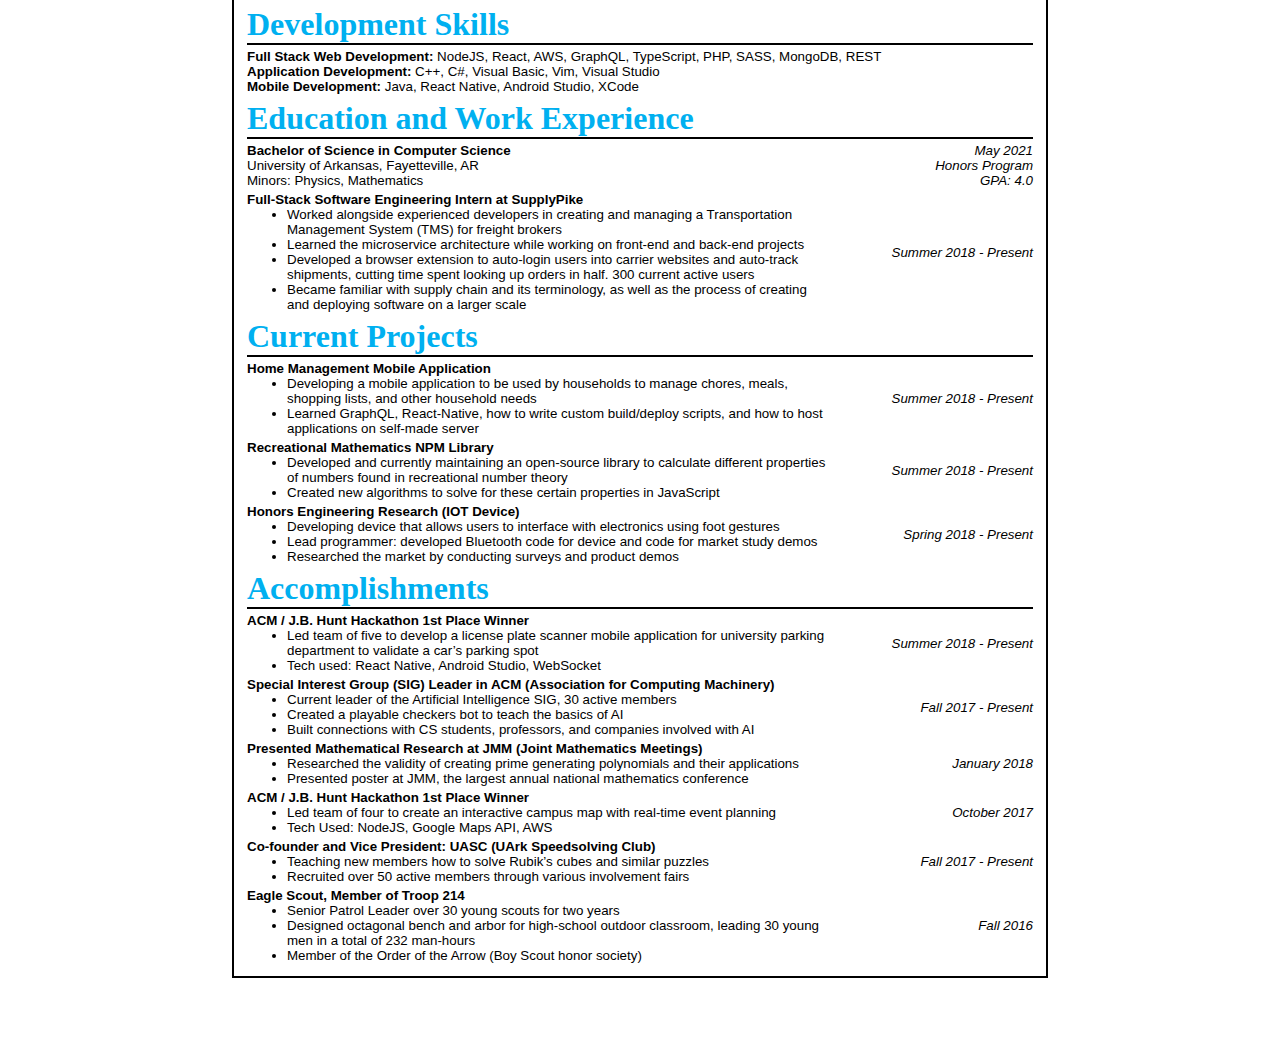
==== index.html @ c81b8e4b "Added travis file" ====
<html>

<head>
  <link href="./styles.css" rel="stylesheet" />
  <title> Tyler Tracy Resume </title>
</head>

<body>
  <table id="heading">
    <tr>
      <td>
        <h1> Tyler G. Tracy </h1>
      </td>
      <td>
        <p> 479-970-0223 </p>
        <p> TylerTracy1999@gmail.com </p>
        <p> 650 N 54<sup>th</sup> Ave Fayetteville, AR 72704 </p>
        <p> GitHub: TylerTheCoder </p>
      </td>
    </tr>
  </table>

  <table class="infoTable">
    <thead>
      <th>
        <h1> Development Skills </h1>
      </th>
    </thead>
    <tbody>
      <tr>
        <td>
          <p>
            <b> Full Stack Web Development: </b> NodeJS, React, AWS, GraphQL, TypeScript, PHP, SASS, MongoDB, REST
          </p>
          <p>
            <b>Application Development:</b> C++, C#, Visual Basic, Vim, Visual Studio
          </p>
          <p>
            <b>Mobile Development:</b> Java, React Native, Android Studio, XCode
          </p>
        </td>
      </tr>
    </tbody>
  </table>

  <table class="infoTable">
    <thead>
      <th colspan="2">
        <h1> Education and Work Experience </h1>
      </th>
    </thead>
    <tbody>
      <tr>
        <td>
          <p><b> Bachelor of Science in Computer Science </b></p>
          <p> University of Arkansas, Fayetteville, AR </p>
          <p> Minors: Physics, Mathematics </p>
        </td>
        <td class="rightSide">
          <p> May 2021 </p>
          <p> Honors Program </p>
          <p> GPA: 4.0 </p>
        </td>
      </tr>
      <tr>
        <td>
          <p><b> Full-Stack Software Engineering Intern at SupplyPike </b></p>
          <ul>
            <li>
              Worked alongside experienced developers in creating and managing a Transportation Management System
              (TMS) for freight brokers
            </li>
            <li>
              Learned the microservice architecture while working on front-end and back-end projects
            </li>
            <li>
              Developed a browser extension to auto-login users into carrier websites and auto-track shipments,
              cutting time spent looking up orders in half. 300 current active users
            </li>
            <li>
              Became familiar with supply chain and its terminology, as well as the process of creating and
              deploying software on a larger scale
            </li>
          </ul>
        </td>
        <td class="rightSide">
          <p> Summer 2018 - Present </p>
        </td>
      </tr>
    </tbody>
  </table>

  <table class="infoTable">
    <thead>
      <th colspan="2">
        <h1> Current Projects </h1>
      </th>
    </thead>
    <tbody>
      <tr>
        <td>
          <b>Home Management Mobile Application </b>
          <ul>
            <li>
              Developing a mobile application to be used by households to manage chores, meals, shopping lists, and
              other household needs
            </li>
            <li>
              Learned GraphQL, React-Native, how to write custom build/deploy scripts, and how to host applications
              on self-made server
            </li>
          </ul>
        </td>
        <td class="rightSide">
          <p> Summer 2018 - Present </p>
        </td>
      </tr>
      <tr>
        <td>
          <b> Recreational Mathematics NPM Library </b>
          <ul>
            <li>Developed and currently maintaining an open-source library to calculate different properties of numbers
              found in recreational number theory </li>
            <li>Created new algorithms to solve for these certain properties in JavaScript</li>
          </ul>
        </td>
        <td class="rightSide">
          <p> Summer 2018 - Present </p>
        </td>
      </tr>
      <tr>
        <td>
          <b>Honors Engineering Research (IOT Device)</b>
          <ul>
            <li>
              Developing device that allows users to interface with electronics using foot gestures
            </li>
            <li>
              Lead programmer: developed Bluetooth code for device and code for market study demos
            </li>
            <li>
              Researched the market by conducting surveys and product demos
            </li>
          </ul>
        </td>
        <td class="rightSide">
          <p> Spring 2018 - Present </p>
        </td>
      </tr>
    </tbody>
  </table>

  <table class="infoTable">
    <thead>
      <th colspan="2">
        <h1> Accomplishments </h1>
      </th>
    </thead>
    <tbody>
      <tr>
        <td>
          <b> ACM / J.B. Hunt Hackathon 1st Place Winner </b>
          <ul>
            <li>
              Led team of five to develop a license plate scanner mobile application for university parking department
              to validate a car’s parking spot
            </li>
            <li>
              Tech used: React Native, Android Studio, WebSocket
            </li>
          </ul>
        </td>
        <td class="rightSide">
          <p> Summer 2018 - Present </p>
        </td>
      </tr>
      <tr>
        <td>
          <b>
            Special Interest Group (SIG) Leader in ACM (Association for Computing Machinery)
          </b>
          <ul>
            <li>
              Current leader of the Artificial Intelligence SIG, 30 active members
            </li>
            <li>
              Created a playable checkers bot to teach the basics of AI
            </li>
            <li>
              Built connections with CS students, professors, and companies involved with AI
            </li>
          </ul>
        </td>
        <td class="rightSide">
          <p> Fall 2017 - Present </p>
        </td>
      </tr>
      <tr>
        <td>
          <b> Presented Mathematical Research at JMM (Joint Mathematics Meetings) </b>
          <ul>
            <li>
              Researched the validity of creating prime generating polynomials and their applications
            </li>
            <li>
              Presented poster at JMM, the largest annual national mathematics conference
            </li>
          </ul>
        </td>
        <td class="rightSide">
          <p> January 2018 </p>
        </td>
      </tr>
      <tr>
        <td>
          <b> ACM / J.B. Hunt Hackathon 1st Place Winner </b>
          <ul>
            <li>
              Led team of four to create an interactive campus map with real-time event planning
            </li>
            <li>
              Tech Used: NodeJS, Google Maps API, AWS
            </li>
          </ul>
        </td>
        <td class="rightSide">
          <p> October 2017 </p>
        </td>
      </tr>
      <tr>
        <td>
          <b> Co-founder and Vice President: UASC (UArk Speedsolving Club) </b>
          <ul>
            <li>
              Teaching new members how to solve Rubik’s cubes and similar puzzles
            </li>
            <li>
              Recruited over 50 active members through various involvement fairs
            </li>
          </ul>
        </td>
        <td class="rightSide">
          <p> Fall 2017 - Present </p>
        </td>
      </tr>
      <tr>
        <td>
          <b> Eagle Scout, Member of Troop 214 </b>
          <ul>
            <li>
              Senior Patrol Leader over 30 young scouts for two years
            </li>
            <li>
              Designed octagonal bench and arbor for high-school outdoor classroom, leading 30 young men in a total of
              232 man-hours
            </li>
            <li>
              Member of the Order of the Arrow (Boy Scout honor society)
            </li>
          </ul>
        </td>
        <td class="rightSide">
          <p> Fall 2016 </p>
        </td>
      </tr>
    </tbody>
  </table>
</body>

</html>
---- styles.css ----
html {
  display: flex;
  justify-content: center;
  align-items: center;
}

body {
  width: 8.5in;
  height: 11in;
  border: solid black 2px;
  box-sizing: border-box;
  padding: 10px;
  margin: 0px;
}

@media print {
  @page {
    margin: 0;
  }

  html {
    margin: 0px;
    padding: 0px;
  }

  body {
    border: none;
  }
}

p,
li,
b {
  font-size: 10pt;
  font-family: Arial, Helvetica, sans-serif;
}

h1 {
  font-size: 24pt;
}

table {
  width: 100%;
}

#heading h1 {
  font-size: 32pt;
  line-height: 100%;
  margin: 0px;
}

#heading td p {
  text-align: right;
  margin: 0px;
}

.infoTable thead th h1 {
  color: rgb(0, 176, 240);
  text-align: left;
  border-bottom: solid black 2px;
  margin: 0px;
}

.infoTable .rightSide {
  text-align: right;
  font-style: italic;
  min-width: 150pt;
}

.infoTable ul {
  margin: 0px;
}

.infoTable td p {
  margin: 0px;
}
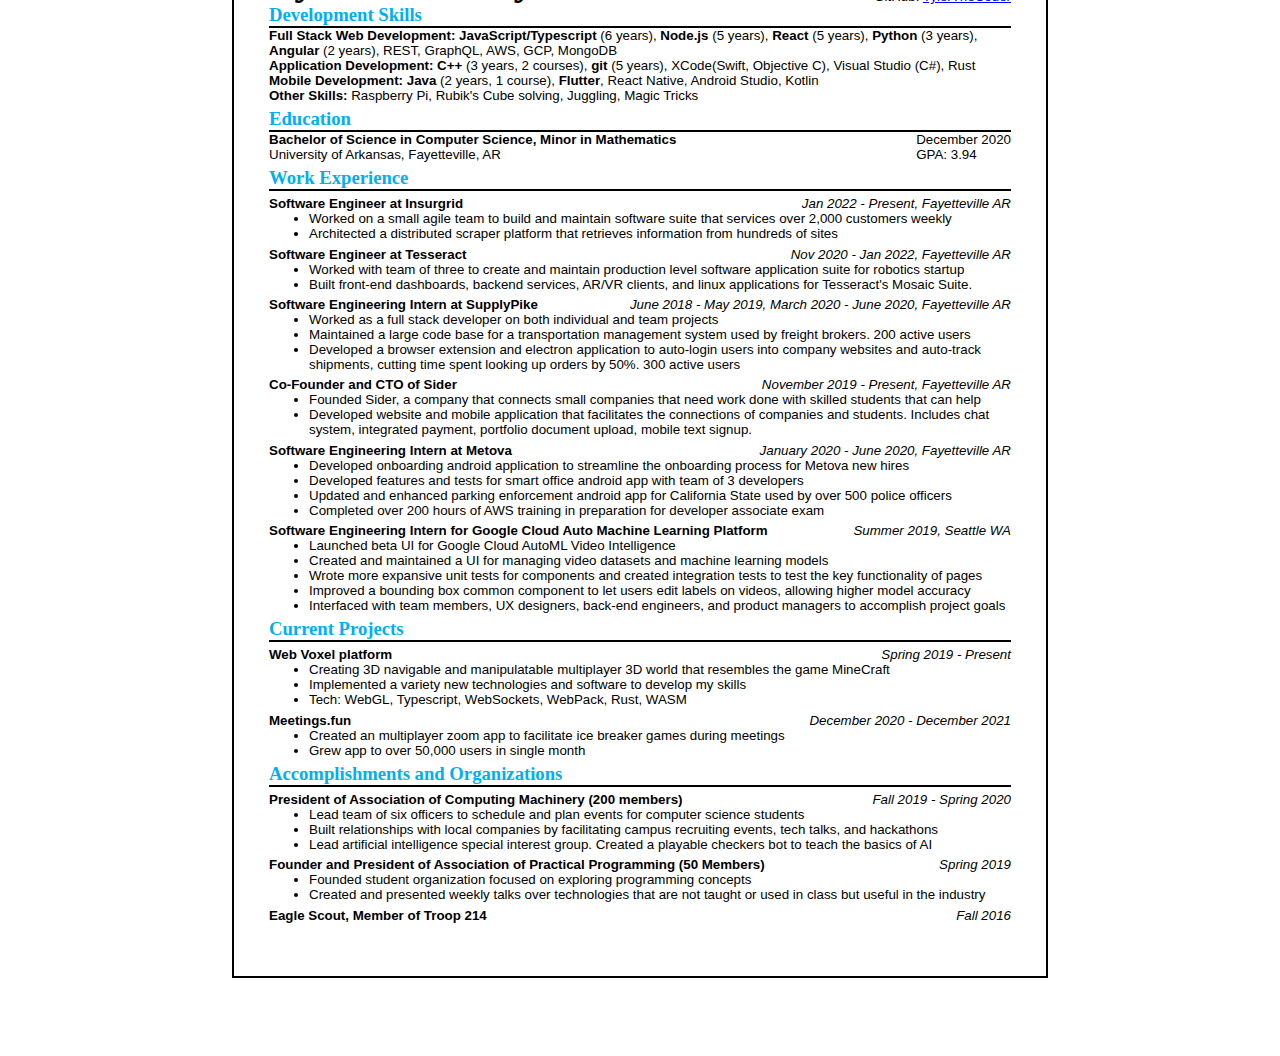
==== commit 08f33bfd: "Added a basic CV" ====
--- a/index.html
+++ b/index.html
@@ -2,269 +2,272 @@
 
 <head>
   <link href="./styles.css" rel="stylesheet" />
-  <title> Tyler Tracy Resume </title>
+  <title>Tyler Tracy Resume</title>
 </head>
 
 <body>
-  <table id="heading">
-    <tr>
-      <td>
-        <h1> Tyler G. Tracy </h1>
-      </td>
-      <td>
-        <p> 479-970-0223 </p>
-        <p> TylerTracy1999@gmail.com </p>
-        <p> 650 N 54<sup>th</sup> Ave Fayetteville, AR 72704 </p>
-        <p> GitHub: TylerTheCoder </p>
-      </td>
-    </tr>
-  </table>
-
-  <table class="infoTable">
-    <thead>
-      <th>
-        <h1> Development Skills </h1>
-      </th>
-    </thead>
-    <tbody>
-      <tr>
-        <td>
-          <p>
-            <b> Full Stack Web Development: </b> NodeJS, React, AWS, GraphQL, TypeScript, PHP, SASS, MongoDB, REST
-          </p>
-          <p>
-            <b>Application Development:</b> C++, C#, Visual Basic, Vim, Visual Studio
-          </p>
-          <p>
-            <b>Mobile Development:</b> Java, React Native, Android Studio, XCode
-          </p>
-        </td>
-      </tr>
-    </tbody>
-  </table>
-
-  <table class="infoTable">
-    <thead>
-      <th colspan="2">
-        <h1> Education and Work Experience </h1>
-      </th>
-    </thead>
-    <tbody>
-      <tr>
-        <td>
-          <p><b> Bachelor of Science in Computer Science </b></p>
-          <p> University of Arkansas, Fayetteville, AR </p>
-          <p> Minors: Physics, Mathematics </p>
-        </td>
-        <td class="rightSide">
-          <p> May 2021 </p>
-          <p> Honors Program </p>
-          <p> GPA: 4.0 </p>
-        </td>
-      </tr>
-      <tr>
-        <td>
-          <p><b> Full-Stack Software Engineering Intern at SupplyPike </b></p>
-          <ul>
-            <li>
-              Worked alongside experienced developers in creating and managing a Transportation Management System
-              (TMS) for freight brokers
-            </li>
-            <li>
-              Learned the microservice architecture while working on front-end and back-end projects
-            </li>
-            <li>
-              Developed a browser extension to auto-login users into carrier websites and auto-track shipments,
-              cutting time spent looking up orders in half. 300 current active users
-            </li>
-            <li>
-              Became familiar with supply chain and its terminology, as well as the process of creating and
-              deploying software on a larger scale
-            </li>
-          </ul>
-        </td>
-        <td class="rightSide">
-          <p> Summer 2018 - Present </p>
-        </td>
-      </tr>
-    </tbody>
-  </table>
-
-  <table class="infoTable">
-    <thead>
-      <th colspan="2">
-        <h1> Current Projects </h1>
-      </th>
-    </thead>
-    <tbody>
-      <tr>
-        <td>
-          <b>Home Management Mobile Application </b>
-          <ul>
-            <li>
-              Developing a mobile application to be used by households to manage chores, meals, shopping lists, and
-              other household needs
-            </li>
-            <li>
-              Learned GraphQL, React-Native, how to write custom build/deploy scripts, and how to host applications
-              on self-made server
-            </li>
-          </ul>
-        </td>
-        <td class="rightSide">
-          <p> Summer 2018 - Present </p>
-        </td>
-      </tr>
-      <tr>
-        <td>
-          <b> Recreational Mathematics NPM Library </b>
-          <ul>
-            <li>Developed and currently maintaining an open-source library to calculate different properties of numbers
-              found in recreational number theory </li>
-            <li>Created new algorithms to solve for these certain properties in JavaScript</li>
-          </ul>
-        </td>
-        <td class="rightSide">
-          <p> Summer 2018 - Present </p>
-        </td>
-      </tr>
-      <tr>
-        <td>
-          <b>Honors Engineering Research (IOT Device)</b>
-          <ul>
-            <li>
-              Developing device that allows users to interface with electronics using foot gestures
-            </li>
-            <li>
-              Lead programmer: developed Bluetooth code for device and code for market study demos
-            </li>
-            <li>
-              Researched the market by conducting surveys and product demos
-            </li>
-          </ul>
-        </td>
-        <td class="rightSide">
-          <p> Spring 2018 - Present </p>
-        </td>
-      </tr>
-    </tbody>
-  </table>
-
-  <table class="infoTable">
-    <thead>
-      <th colspan="2">
-        <h1> Accomplishments </h1>
-      </th>
-    </thead>
-    <tbody>
-      <tr>
-        <td>
-          <b> ACM / J.B. Hunt Hackathon 1st Place Winner </b>
-          <ul>
-            <li>
-              Led team of five to develop a license plate scanner mobile application for university parking department
-              to validate a car’s parking spot
-            </li>
-            <li>
-              Tech used: React Native, Android Studio, WebSocket
-            </li>
-          </ul>
-        </td>
-        <td class="rightSide">
-          <p> Summer 2018 - Present </p>
-        </td>
-      </tr>
-      <tr>
-        <td>
-          <b>
-            Special Interest Group (SIG) Leader in ACM (Association for Computing Machinery)
-          </b>
-          <ul>
-            <li>
-              Current leader of the Artificial Intelligence SIG, 30 active members
-            </li>
-            <li>
-              Created a playable checkers bot to teach the basics of AI
-            </li>
-            <li>
-              Built connections with CS students, professors, and companies involved with AI
-            </li>
-          </ul>
-        </td>
-        <td class="rightSide">
-          <p> Fall 2017 - Present </p>
-        </td>
-      </tr>
-      <tr>
-        <td>
-          <b> Presented Mathematical Research at JMM (Joint Mathematics Meetings) </b>
-          <ul>
-            <li>
-              Researched the validity of creating prime generating polynomials and their applications
-            </li>
-            <li>
-              Presented poster at JMM, the largest annual national mathematics conference
-            </li>
-          </ul>
-        </td>
-        <td class="rightSide">
-          <p> January 2018 </p>
-        </td>
-      </tr>
-      <tr>
-        <td>
-          <b> ACM / J.B. Hunt Hackathon 1st Place Winner </b>
-          <ul>
-            <li>
-              Led team of four to create an interactive campus map with real-time event planning
-            </li>
-            <li>
-              Tech Used: NodeJS, Google Maps API, AWS
-            </li>
-          </ul>
-        </td>
-        <td class="rightSide">
-          <p> October 2017 </p>
-        </td>
-      </tr>
-      <tr>
-        <td>
-          <b> Co-founder and Vice President: UASC (UArk Speedsolving Club) </b>
-          <ul>
-            <li>
-              Teaching new members how to solve Rubik’s cubes and similar puzzles
-            </li>
-            <li>
-              Recruited over 50 active members through various involvement fairs
-            </li>
-          </ul>
-        </td>
-        <td class="rightSide">
-          <p> Fall 2017 - Present </p>
-        </td>
-      </tr>
-      <tr>
-        <td>
-          <b> Eagle Scout, Member of Troop 214 </b>
-          <ul>
-            <li>
-              Senior Patrol Leader over 30 young scouts for two years
-            </li>
-            <li>
-              Designed octagonal bench and arbor for high-school outdoor classroom, leading 30 young men in a total of
-              232 man-hours
-            </li>
-            <li>
-              Member of the Order of the Arrow (Boy Scout honor society)
-            </li>
-          </ul>
-        </td>
-        <td class="rightSide">
-          <p> Fall 2016 </p>
-        </td>
-      </tr>
-    </tbody>
-  </table>
+  <header class="flex-between">
+    <h1>Tyler G. Tracy</h1>
+    <div>
+      <p>479-970-0223</p>
+      <p>TylerTracy1999@gmail.com</p>
+      <p>GitHub: <a href="https://github.com/tylerthecoder">TylerTheCoder</a></p>
+    </div>
+  </header>
+
+  <section>
+    <h1>Development Skills</h1>
+    <p>
+      <b> Full Stack Web Development: </b> <b>JavaScript/Typescript</b> (6 years), <b>Node.js</b> (5 years),
+      <b>React</b> (5 years), <b>Python</b> (3 years), <b>Angular</b> (2 years), REST, GraphQL, AWS, GCP, MongoDB
+    </p>
+    <p>
+      <b>Application Development:</b> <b>C++</b> (3 years, 2 courses), <b>git</b> (5 years), XCode(Swift, Objective C),
+      Visual Studio (C#), Rust
+    </p>
+    <p>
+      <b>Mobile Development:</b> <b>Java</b> (2 years, 1 course), <b>Flutter</b>, React Native, Android Studio, Kotlin
+    </p>
+    <p>
+      <b>Other Skills:</b> Raspberry Pi, Rubik's Cube solving, Juggling, Magic Tricks
+    </p>
+  </section>
+
+  <section>
+    <h1>Education</h1>
+    <div class="flex-between">
+      <div>
+        <b>Bachelor of Science in Computer Science, Minor in Mathematics</b>
+        <p>University of Arkansas, Fayetteville, AR</p>
+      </div>
+      <div>
+        <p>December 2020</p>
+        <p>GPA: 3.94</p>
+      </div>
+    </div>
+  </section>
+
+  <section>
+    <h1>Work Experience</h1>
+
+    <div class="title-row">
+      <b> Software Engineer at Insurgrid </b>
+      <i> Jan 2022 - Present, Fayetteville AR</i>
+    </div>
+    <ul>
+      <li>
+        Worked on a small agile team to build and maintain software suite that services over 2,000 customers weekly
+      </li>
+      <li>
+        Architected a distributed scraper platform that retrieves information from hundreds of sites
+      </li>
+    </ul>
+
+    <div class="title-row">
+      <b> Software Engineer at Tesseract </b>
+      <i> Nov 2020 - Jan 2022, Fayetteville AR</i>
+    </div>
+    <ul>
+      <li>
+        Worked with team of three to create and maintain production level software application suite for robotics
+        startup
+      </li>
+      <li>
+        Built front-end dashboards, backend services, AR/VR clients, and linux applications for Tesseract's Mosaic
+        Suite.
+      </li>
+    </ul>
+
+    <div class="title-row">
+      <b>Software Engineering Intern at SupplyPike</b>
+      <i>June 2018 - May 2019, March 2020 - June 2020, Fayetteville AR</i>
+    </div>
+    <ul>
+      <li>
+        Worked as a full stack developer on both individual and team projects
+      </li>
+      <li>
+        Maintained a large code base for a transportation management system used by freight brokers. 200 active users
+      </li>
+      <li>
+        Developed a browser extension and electron application to auto-login users into company
+        websites and auto-track shipments, cutting time spent looking up orders by 50%. 300 active users
+      </li>
+    </ul>
+
+    <div class="title-row">
+      <b>Co-Founder and CTO of Sider</b>
+      <i>November 2019 - Present, Fayetteville AR</i>
+    </div>
+    <ul>
+      <li>
+        Founded Sider, a company that connects small companies that need work done with skilled students that can help
+      </li>
+      <li>
+        Developed website and mobile application that facilitates the connections of companies and students.
+        Includes chat system, integrated payment, portfolio document upload, mobile text signup.
+      </li>
+    </ul>
+
+    <div class="title-row">
+      <b>Software Engineering Intern at Metova</b>
+      <i>January 2020 - June 2020, Fayetteville AR</i>
+    </div>
+    <ul>
+      <li>
+        Developed onboarding android application to streamline the onboarding process for Metova new hires
+      </li>
+      <li>
+        Developed features and tests for smart office android app with team of 3 developers
+      </li>
+      <li>
+        Updated and enhanced parking enforcement android app for California State used by over 500 police officers
+      </li>
+      <li>
+        Completed over 200 hours of AWS training in preparation for developer associate exam
+      </li>
+    </ul>
+
+    <div class="title-row">
+      <b>Software Engineering Intern for Google Cloud Auto Machine Learning Platform</b>
+      <i>Summer 2019, Seattle WA</i>
+    </div>
+    <ul>
+      <li>
+        Launched beta UI for Google Cloud AutoML Video Intelligence
+      </li>
+      <li>
+        Created and maintained a UI for managing video datasets and machine learning models
+      </li>
+      <li>
+        Wrote more expansive unit tests for components and created integration tests to test the key functionality of
+        pages
+      </li>
+      <li>
+        Improved a bounding box common component to let users edit labels on videos, allowing higher model accuracy
+      </li>
+      <li>
+        Interfaced with team members, UX designers, back-end engineers, and product managers to accomplish project goals
+      </li>
+    </ul>
+
+  </section>
+
+  <section>
+    <h1>Current Projects</h1>
+    <div class="title-row">
+      <b>Web Voxel platform </b>
+      <i>Spring 2019 - Present</i>
+    </div>
+    <ul>
+      <li>
+        Creating 3D navigable and manipulatable multiplayer 3D world that resembles the game MineCraft
+      </li>
+      <li>
+        Implemented a variety new technologies and software to develop my skills
+      </li>
+      <li>
+        Tech: WebGL, Typescript, WebSockets, WebPack, Rust, WASM
+      </li>
+    </ul>
+    <div class="title-row">
+      <b> Meetings.fun </b>
+      <i> December 2020 - December 2021 </i>
+    </div>
+    <ul>
+      <li> Created an multiplayer zoom app to facilitate ice breaker games during meetings </li>
+      <li> Grew app to over 50,000 users in single month </li>
+    </ul>
+
+    <!-- <div class="title-row">
+      <b>Collaborative Jukebox</b>
+      <i>Spring 2019 - Present</i>
+    </div>
+    <ul>
+      <li>
+        Developing a social jukebox where users can add and upvote songs played at a venue
+      </li>
+      <li>
+        Won three day startup weekend competition, securing free technical and business consultation
+      </li>
+      <li>
+        Tech: Spotify's API, Angular 7, RxJs, NodeJS, and SocketIO
+      </li>
+    </ul> -->
+
+    <!-- <div class="title-row">
+      <b>Recreational Mathematics NPM Library</b>
+      <i>Summer 2018 - Present</i>
+    </div>
+    <ul>
+      <li>
+        Developing an open-source library to calculate different properties of numbers found in recreational number
+        theory
+      </li>
+      <li>
+        Includes: Prime Number, Perfect Numbers, Happy Number, Conversion to Egyptian numerals, base -2, etc...
+      </li>
+    </ul> -->
+
+  </section>
+
+  <section>
+    <h1>Accomplishments and Organizations </h1>
+    <div class="title-row">
+      <b> President of Association of Computing Machinery (200 members)</b>
+      <i>Fall 2019 - Spring 2020</i>
+    </div>
+    <ul>
+      <li>
+        Lead team of six officers to schedule and plan events for computer science students
+      </li>
+      <li>
+        Built relationships with local companies by facilitating campus recruiting events, tech talks, and hackathons
+      </li>
+      <li>
+        Lead artificial intelligence special interest group. Created a playable checkers bot to teach the basics of AI
+      </li>
+    </ul>
+
+    <div class="title-row">
+      <b>Founder and President of Association of Practical Programming (50 Members)</b>
+      <i>Spring 2019</i>
+    </div>
+    <ul>
+      <li>
+        Founded student organization focused on exploring programming concepts
+      </li>
+      <li>
+        Created and presented weekly talks over technologies that are not taught or used in class but useful in the
+        industry
+      </li>
+    </ul>
+
+    <!-- <div class="title-row">
+      <b>1st place winner of ACM / J.B. Hunt Hackathon</b>
+      <i>Fall 2017</i>
+    </div>
+    <ul>
+      <li>
+        Interactive campus map with real-time event planning, team of 4, Tech: Google Maps API, PHP, JS, Python
+      </li>
+    </ul>
+
+    <div class="title-row">
+      <b>1st place winner of ACM / J.B. Hunt Hackathon</b>
+      <i>Spring 2018</i>
+    </div>
+    <ul>
+      <li>
+        License plate scanner mobile for parking validatiaon, team of 4, Tech: React Native, Android, WebSockets, NodeJs
+      </li>
+    </ul> -->
+
+    <div class="title-row">
+      <b>Eagle Scout, Member of Troop 214</b>
+      <i>Fall 2016</i>
+    </div>
+  </section>
 </body>
 
 </html>--- a/styles.css
+++ b/styles.css
@@ -9,7 +9,7 @@
   height: 11in;
   border: solid black 2px;
   box-sizing: border-box;
-  padding: 10px;
+  padding: 35px;
   margin: 0px;
 }
 
@@ -30,47 +30,51 @@
 
 p,
 li,
+i,
 b {
   font-size: 10pt;
   font-family: Arial, Helvetica, sans-serif;
 }
 
-h1 {
-  font-size: 24pt;
-}
-
-table {
-  width: 100%;
-}
-
-#heading h1 {
+header h1 {
   font-size: 32pt;
   line-height: 100%;
   margin: 0px;
 }
 
-#heading td p {
+header p {
   text-align: right;
   margin: 0px;
 }
 
-.infoTable thead th h1 {
+section {
+  margin-bottom: 5px;
+}
+
+section h1 {
   color: rgb(0, 176, 240);
+  font-size: 14pt;
   text-align: left;
   border-bottom: solid black 2px;
   margin: 0px;
 }
 
-.infoTable .rightSide {
-  text-align: right;
-  font-style: italic;
-  min-width: 150pt;
+section .title-row {
+  display: flex;
+  justify-content: space-between;
+  margin-top: 4pt;
 }
 
-.infoTable ul {
+section p,
+ul {
   margin: 0px;
 }
 
-.infoTable td p {
-  margin: 0px;
-}+.no-break {
+  display: inline;
+}
+
+.flex-between {
+  display: flex;
+  justify-content: space-between;
+}
